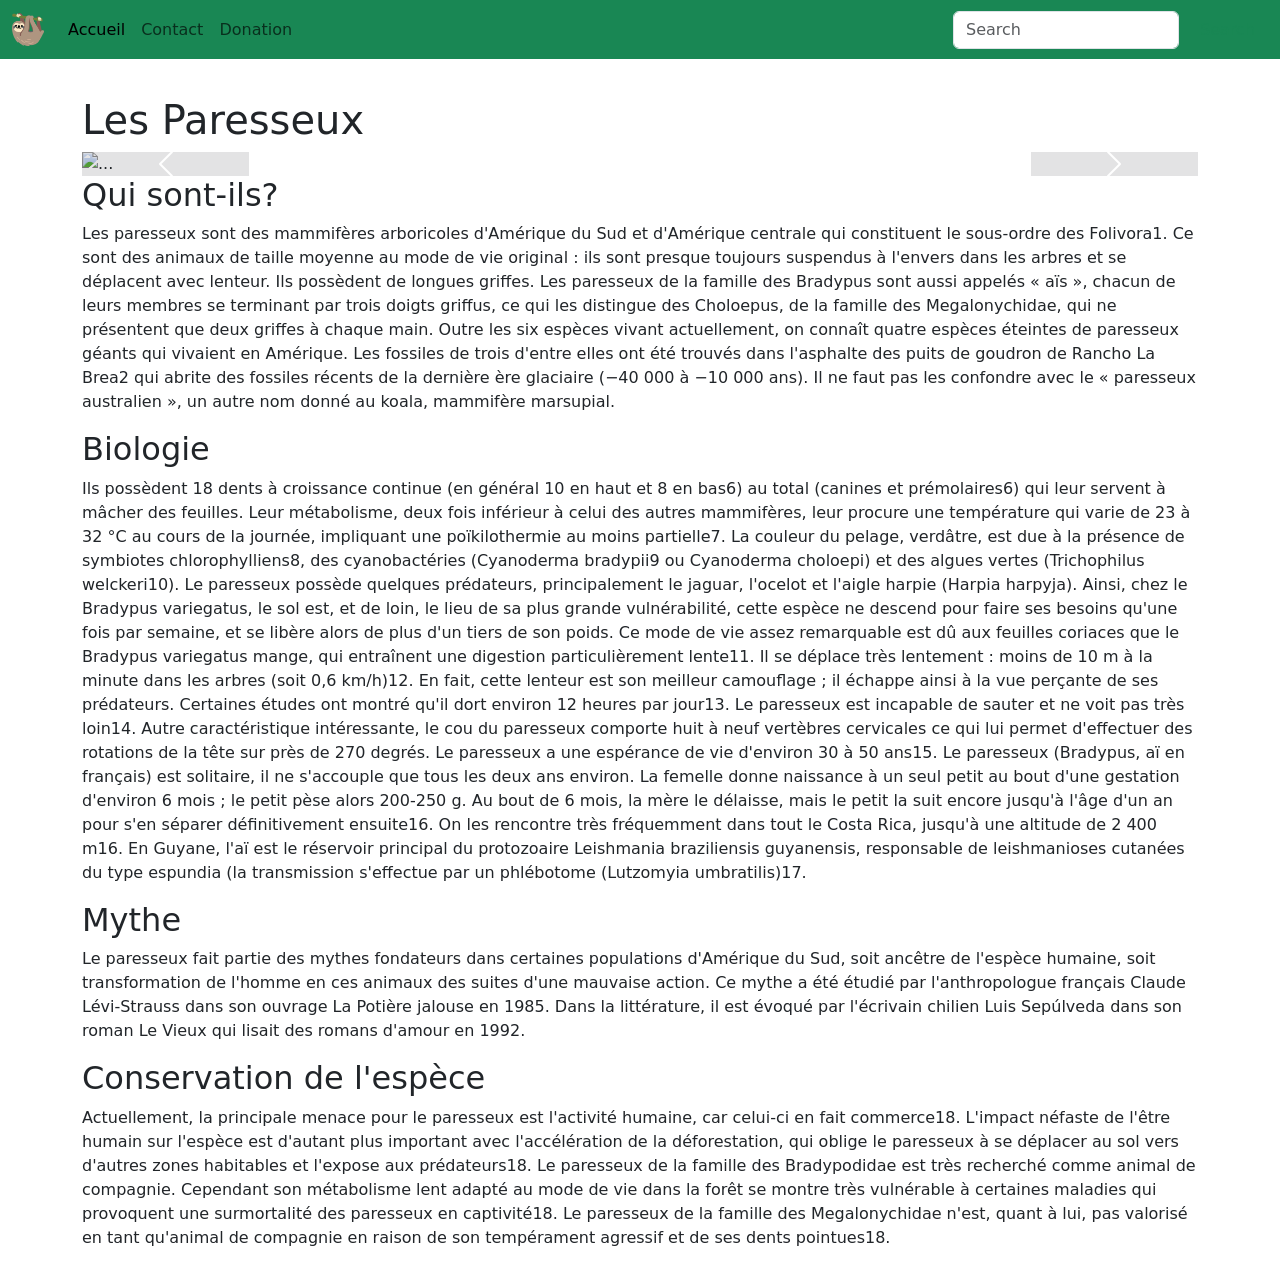
==== index.html @ 70b3df9b "add index.html: text, nav-bar-fixed-top, icon-navbar" ====
<!DOCTYPE html>
<html lang="en">

<head>
  <title>Site web des paresseux</title>
  <meta charset="UTF-8">
  <meta http-equiv="X-UA-Compatible" content="IE=edge">
  <meta name="viewport" content="width=device-width, initial-scale=1.0">
  <!-- BS5 css -->
  <link href="https://cdn.jsdelivr.net/npm/bootstrap@5.1.3/dist/css/bootstrap.min.css" rel="stylesheet"
    integrity="sha384-1BmE4kWBq78iYhFldvKuhfTAU6auU8tT94WrHftjDbrCEXSU1oBoqyl2QvZ6jIW3" crossorigin="anonymous">
  <link rel="stylesheet" href="public/css/style.css">

  <!-- CSS DEBUG LIRI -->
  <!-- <link rel="stylesheet" href="/public/css/liri.css"> -->
  <!-- CSS DEBUG LIRI -->

  <link rel="icon" href="public/images/favicon.ico">
</head>

<body>
  <!-- NAVBAR -->
  <header>
    <nav class="navbar navbar-expand-lg navbar-light fixed-top bg-success mb-5">
      <div class="container-fluid">
        <a class="navbar-brand" href="#"><img src="/public/images/paresseux-icon.png" alt=""></a>
        <button class="navbar-toggler" type="button" data-bs-toggle="collapse" data-bs-target="#navbarSupportedContent"
          aria-controls="navbarSupportedContent" aria-expanded="false" aria-label="Toggle navigation">
          <span class="navbar-toggler-icon"></span>
        </button>
        <div class="collapse navbar-collapse" id="navbarSupportedContent">
          <ul class="navbar-nav me-auto mb-2 mb-lg-0">
            <li class="nav-item">
              <a class="nav-link active" aria-current="page" href="/index.html">Accueil</a>
            </li>
            <li class="nav-item">
              <a class="nav-link" aria-current="page" href="/public/pages/contact.html">Contact</a>
            </li>
            <li class="nav-item">
              <a class="nav-link" aria-current="page" href="/public/pages/donations.html">Donation</a>
            </li>
          </ul>
          <form class="d-flex">
            <input class="form-control me-2" type="search" placeholder="Search" aria-label="Search">
            <button class="btn btn-outline-success" type="submit">Search</button>
          </form>
        </div>
      </div>
    </nav>
  </header>

  <!-- MAIN -->
  <main>
    <div class="container mt-5 pt-5">
      <div class="row">
        <!-- CAROUSEL -->
        <section>

          <div class="col-6">
            <h1 class="fs-1 text-capitalize">les paresseux</h1>
          </div>

          <div id="carouselExampleIndicators" class="carousel slide" data-bs-ride="carousel">
            <div class="carousel-indicators">
              <button type="button" data-bs-target="#carouselExampleIndicators" data-bs-slide-to="0" class="active"
                aria-current="true" aria-label="Slide 1"></button>
              <button type="button" data-bs-target="#carouselExampleIndicators" data-bs-slide-to="1"
                aria-label="Slide 2"></button>
              <button type="button" data-bs-target="#carouselExampleIndicators" data-bs-slide-to="2"
                aria-label="Slide 3"></button>
              <button type="button" data-bs-target="#carouselExampleIndicators" data-bs-slide-to="3"
                aria-label="Slide 4"></button>
              <button type="button" data-bs-target="#carouselExampleIndicators" data-bs-slide-to="4"
                aria-label="Slide 5"></button>
            </div>
            <div class="carousel-inner">
              <div class="carousel-item active">
                <img src="public/images/paresseux1.jpg" class="d-block w-100" alt="...">
              </div>
              <div class="carousel-item">
                <img src="public/images/paresseux2.jpg" class="d-block w-100" alt="...">
              </div>
              <div class="carousel-item">
                <img src="public/images/paresseux3.jpg" class="d-block w-100" alt="...">
              </div>
              <div class="carousel-item">
                <img src="public/images/paresseux4.jpg" class="d-block w-100" alt="...">
              </div>
              <div class="carousel-item">
                <img src="public/images/paresseux5.jpg" class="d-block w-100" alt="...">
              </div>
            </div>
            <button class="carousel-control-prev bg-dark bg-opacity-25" type="button" data-bs-target="#carouselExampleIndicators"
              data-bs-slide="prev">
              <span class="carousel-control-prev-icon" aria-hidden="true"></span>
              <span class="visually-hidden">Previous</span>
            </button>
            <button class="carousel-control-next bg-dark bg-opacity-25" type="button" data-bs-target="#carouselExampleIndicators"
              data-bs-slide="next">
              <span class="carousel-control-next-icon" aria-hidden="true"></span>
              <span class="visually-hidden">Next</span>
            </button>
          </div>
        </section>

        <!-- DEFINITION -->
        <section>
          <div class="col-6">
            <h2 class="fs-2">Qui sont-ils?</h2>
          </div>
          <div>
            <p>
              Les paresseux sont des mammifères arboricoles d'Amérique du Sud et d'Amérique centrale qui constituent le
              sous-ordre des Folivora1. Ce sont des animaux de taille moyenne au mode de vie original : ils sont presque
              toujours suspendus à l'envers dans les arbres et se déplacent avec lenteur. Ils possèdent de longues
              griffes. Les paresseux de la famille des Bradypus sont aussi appelés « aïs », chacun de leurs membres se
              terminant par trois doigts griffus, ce qui les distingue des Choloepus, de la famille des Megalonychidae,
              qui ne présentent que deux griffes à chaque main.
              Outre les six espèces vivant actuellement, on connaît quatre espèces éteintes de paresseux géants qui
              vivaient en Amérique. Les fossiles de trois d'entre elles ont été trouvés dans l'asphalte des puits de
              goudron de Rancho La Brea2 qui abrite des fossiles récents de la dernière ère glaciaire (−40 000 à −10 000
              ans).
              Il ne faut pas les confondre avec le « paresseux australien », un autre nom donné au koala, mammifère
              marsupial.
            </p>
          </div>
        </section>

        <!-- Biologie -->
        <section>
          <div class="col-6">
            <h2 class="fs-2">Biologie</h2>
          </div>
          <div>
            <p>
              Ils possèdent 18 dents à croissance continue (en général 10 en haut et 8 en bas6) au total (canines et
              prémolaires6) qui leur servent à mâcher des feuilles.

              Leur métabolisme, deux fois inférieur à celui des autres mammifères, leur procure une température qui
              varie de 23 à 32 °C au cours de la journée, impliquant une poïkilothermie au moins partielle7. La couleur
              du pelage, verdâtre, est due à la présence de symbiotes chlorophylliens8, des cyanobactéries (Cyanoderma
              bradypii9 ou Cyanoderma choloepi) et des algues vertes (Trichophilus welckeri10). Le paresseux possède
              quelques prédateurs, principalement le jaguar, l'ocelot et l'aigle harpie (Harpia harpyja). Ainsi, chez le
              Bradypus variegatus, le sol est, et de loin, le lieu de sa plus grande vulnérabilité, cette espèce ne
              descend pour faire ses besoins qu'une fois par semaine, et se libère alors de plus d'un tiers de son
              poids. Ce mode de vie assez remarquable est dû aux feuilles coriaces que le Bradypus variegatus mange, qui
              entraînent une digestion particulièrement lente11.

              Il se déplace très lentement : moins de 10 m à la minute dans les arbres (soit 0,6 km/h)12. En fait, cette
              lenteur est son meilleur camouflage ; il échappe ainsi à la vue perçante de ses prédateurs. Certaines
              études ont montré qu'il dort environ 12 heures par jour13. Le paresseux est incapable de sauter et ne voit
              pas très loin14.

              Autre caractéristique intéressante, le cou du paresseux comporte huit à neuf vertèbres cervicales ce qui
              lui permet d'effectuer des rotations de la tête sur près de 270 degrés. Le paresseux a une espérance de
              vie d'environ 30 à 50 ans15. Le paresseux (Bradypus, aï en français) est solitaire, il ne s'accouple que
              tous les deux ans environ. La femelle donne naissance à un seul petit au bout d'une gestation d'environ 6
              mois ; le petit pèse alors 200-250 g. Au bout de 6 mois, la mère le délaisse, mais le petit la suit encore
              jusqu'à l'âge d'un an pour s'en séparer définitivement ensuite16.

              On les rencontre très fréquemment dans tout le Costa Rica, jusqu'à une altitude de 2 400 m16.

              En Guyane, l'aï est le réservoir principal du protozoaire Leishmania braziliensis guyanensis, responsable
              de leishmanioses cutanées du type espundia (la transmission s'effectue par un phlébotome (Lutzomyia
              umbratilis)17.
            </p>
          </div>
        </section>

        <!-- MYTHE -->
        <section>
          <div class="col-6">
            <h2 class="fs-2">Mythe</h2>
          </div>
          <div>
            <p>
              Le paresseux fait partie des mythes fondateurs dans certaines populations d'Amérique du Sud, soit ancêtre
              de l'espèce humaine, soit transformation de l'homme en ces animaux des suites d'une mauvaise action. Ce
              mythe a été étudié par l'anthropologue français Claude Lévi-Strauss dans son ouvrage La Potière jalouse en
              1985. Dans la littérature, il est évoqué par l'écrivain chilien Luis Sepúlveda dans son roman Le Vieux qui
              lisait des romans d'amour en 1992.
            </p>
          </div>
        </section>

        <!-- ESPECE -->
        <section>
          <div class="col-6">
            <h2 class="fs-2">Conservation de l'espèce</h2>
          </div>
          <div>
            <p>
              Actuellement, la principale menace pour le paresseux est l'activité humaine, car celui-ci en fait
              commerce18.

              L'impact néfaste de l'être humain sur l'espèce est d'autant plus important avec l'accélération de la
              déforestation, qui oblige le paresseux à se déplacer au sol vers d'autres zones habitables et l'expose aux
              prédateurs18.

              Le paresseux de la famille des Bradypodidae est très recherché comme animal de compagnie. Cependant son
              métabolisme lent adapté au mode de vie dans la forêt se montre très vulnérable à certaines maladies qui
              provoquent une surmortalité des paresseux en captivité18.

              Le paresseux de la famille des Megalonychidae n'est, quant à lui, pas valorisé en tant qu'animal de
              compagnie en raison de son tempérament agressif et de ses dents pointues18.
            </p>
          </div>
        </section>

      </div>
    </div>


  </main>

  <!-- FOOTER -->
  <footer>

  </footer>

  <!-- js bs5 -->
  <script src="https://cdn.jsdelivr.net/npm/bootstrap@5.1.3/dist/js/bootstrap.bundle.min.js"
    integrity="sha384-ka7Sk0Gln4gmtz2MlQnikT1wXgYsOg+OMhuP+IlRH9sENBO0LRn5q+8nbTov4+1p" crossorigin="anonymous">
  </script>
</body>

</html>
---- public/css/style.css ----
.carousel-inner {
    max-height: 680px;
}
a img {
    width: 2rem;
}
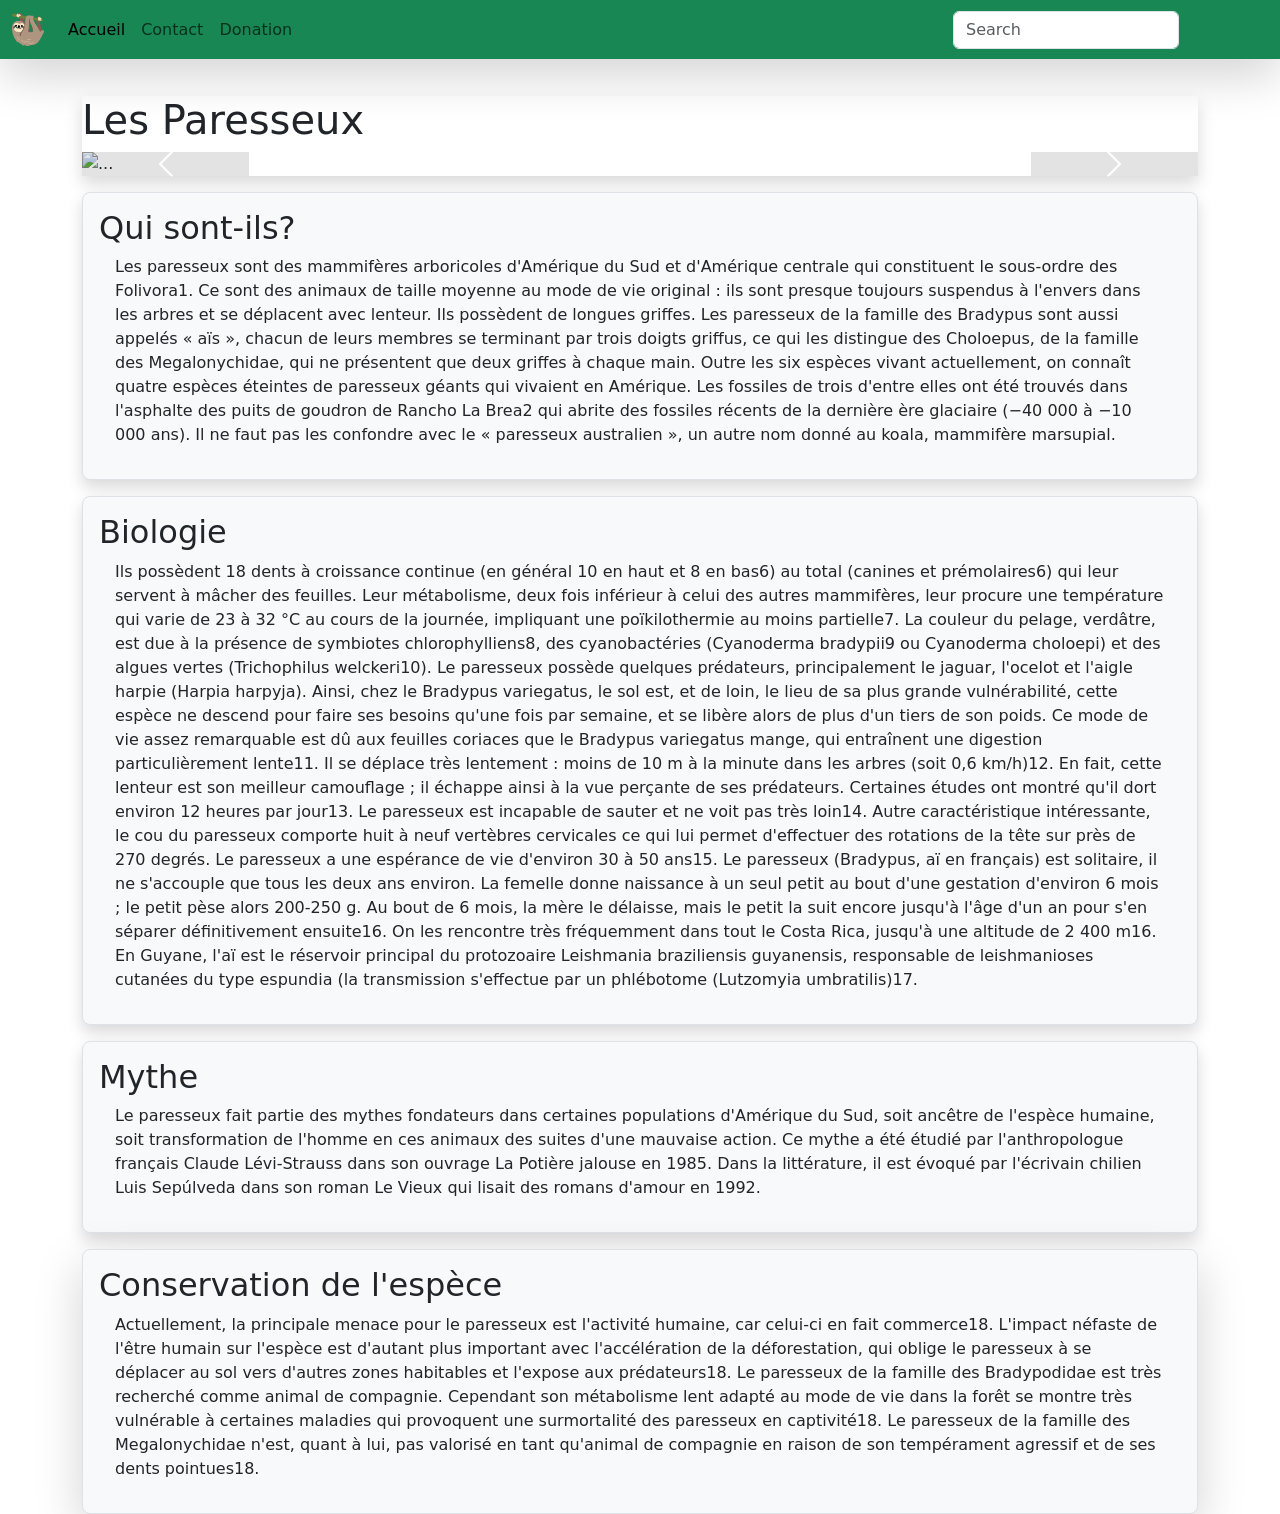
==== commit dac00b90: "add shadowing" ====
--- a/index.html
+++ b/index.html
@@ -21,7 +21,7 @@
 <body>
   <!-- NAVBAR -->
   <header>
-    <nav class="navbar navbar-expand-lg navbar-light fixed-top bg-success mb-5">
+    <nav class="navbar navbar-expand-lg navbar-light fixed-top bg-success mb-5 shadow-lg">
       <div class="container-fluid">
         <a class="navbar-brand" href="#"><img src="/public/images/paresseux-icon.png" alt=""></a>
         <button class="navbar-toggler" type="button" data-bs-toggle="collapse" data-bs-target="#navbarSupportedContent"
@@ -51,159 +51,168 @@
 
   <!-- MAIN -->
   <main>
-    <div class="container mt-5 pt-5">
+    <div class="container">
       <div class="row">
         <!-- CAROUSEL -->
         <section>
-
-          <div class="col-6">
-            <h1 class="fs-1 text-capitalize">les paresseux</h1>
-          </div>
-
-          <div id="carouselExampleIndicators" class="carousel slide" data-bs-ride="carousel">
-            <div class="carousel-indicators">
-              <button type="button" data-bs-target="#carouselExampleIndicators" data-bs-slide-to="0" class="active"
-                aria-current="true" aria-label="Slide 1"></button>
-              <button type="button" data-bs-target="#carouselExampleIndicators" data-bs-slide-to="1"
-                aria-label="Slide 2"></button>
-              <button type="button" data-bs-target="#carouselExampleIndicators" data-bs-slide-to="2"
-                aria-label="Slide 3"></button>
-              <button type="button" data-bs-target="#carouselExampleIndicators" data-bs-slide-to="3"
-                aria-label="Slide 4"></button>
-              <button type="button" data-bs-target="#carouselExampleIndicators" data-bs-slide-to="4"
-                aria-label="Slide 5"></button>
-            </div>
-            <div class="carousel-inner">
-              <div class="carousel-item active">
-                <img src="public/images/paresseux1.jpg" class="d-block w-100" alt="...">
+          <div class="shadow ">
+            <div class="col-6">
+              <h1 class="fs-1 text-capitalize">les paresseux</h1>
+            </div>
+  
+            <div id="carouselExampleIndicators" class="carousel slide" data-bs-ride="carousel">
+              <div class="carousel-indicators">
+                <button type="button" data-bs-target="#carouselExampleIndicators" data-bs-slide-to="0" class="active"
+                  aria-current="true" aria-label="Slide 1"></button>
+                <button type="button" data-bs-target="#carouselExampleIndicators" data-bs-slide-to="1"
+                  aria-label="Slide 2"></button>
+                <button type="button" data-bs-target="#carouselExampleIndicators" data-bs-slide-to="2"
+                  aria-label="Slide 3"></button>
+                <button type="button" data-bs-target="#carouselExampleIndicators" data-bs-slide-to="3"
+                  aria-label="Slide 4"></button>
+                <button type="button" data-bs-target="#carouselExampleIndicators" data-bs-slide-to="4"
+                  aria-label="Slide 5"></button>
               </div>
-              <div class="carousel-item">
-                <img src="public/images/paresseux2.jpg" class="d-block w-100" alt="...">
+              <div class="carousel-inner">
+                <div class="carousel-item active">
+                  <img src="public/images/paresseux1.jpg" class="d-block w-100" alt="...">
+                </div>
+                <div class="carousel-item">
+                  <img src="public/images/paresseux2.jpg" class="d-block w-100" alt="...">
+                </div>
+                <div class="carousel-item">
+                  <img src="public/images/paresseux3.jpg" class="d-block w-100" alt="...">
+                </div>
+                <div class="carousel-item">
+                  <img src="public/images/paresseux4.jpg" class="d-block w-100" alt="...">
+                </div>
+                <div class="carousel-item">
+                  <img src="public/images/paresseux5.jpg" class="d-block w-100" alt="...">
+                </div>
               </div>
-              <div class="carousel-item">
-                <img src="public/images/paresseux3.jpg" class="d-block w-100" alt="...">
-              </div>
-              <div class="carousel-item">
-                <img src="public/images/paresseux4.jpg" class="d-block w-100" alt="...">
-              </div>
-              <div class="carousel-item">
-                <img src="public/images/paresseux5.jpg" class="d-block w-100" alt="...">
-              </div>
-            </div>
-            <button class="carousel-control-prev bg-dark bg-opacity-25" type="button" data-bs-target="#carouselExampleIndicators"
-              data-bs-slide="prev">
-              <span class="carousel-control-prev-icon" aria-hidden="true"></span>
-              <span class="visually-hidden">Previous</span>
-            </button>
-            <button class="carousel-control-next bg-dark bg-opacity-25" type="button" data-bs-target="#carouselExampleIndicators"
-              data-bs-slide="next">
-              <span class="carousel-control-next-icon" aria-hidden="true"></span>
-              <span class="visually-hidden">Next</span>
-            </button>
+              <button class="carousel-control-prev bg-dark bg-opacity-25" type="button" data-bs-target="#carouselExampleIndicators"
+                data-bs-slide="prev">
+                <span class="carousel-control-prev-icon" aria-hidden="true"></span>
+                <span class="visually-hidden">Previous</span>
+              </button>
+              <button class="carousel-control-next bg-dark bg-opacity-25" type="button" data-bs-target="#carouselExampleIndicators"
+                data-bs-slide="next">
+                <span class="carousel-control-next-icon" aria-hidden="true"></span>
+                <span class="visually-hidden">Next</span>
+              </button>
+            </div>
           </div>
         </section>
 
         <!-- DEFINITION -->
         <section>
-          <div class="col-6">
-            <h2 class="fs-2">Qui sont-ils?</h2>
-          </div>
-          <div>
-            <p>
-              Les paresseux sont des mammifères arboricoles d'Amérique du Sud et d'Amérique centrale qui constituent le
-              sous-ordre des Folivora1. Ce sont des animaux de taille moyenne au mode de vie original : ils sont presque
-              toujours suspendus à l'envers dans les arbres et se déplacent avec lenteur. Ils possèdent de longues
-              griffes. Les paresseux de la famille des Bradypus sont aussi appelés « aïs », chacun de leurs membres se
-              terminant par trois doigts griffus, ce qui les distingue des Choloepus, de la famille des Megalonychidae,
-              qui ne présentent que deux griffes à chaque main.
-              Outre les six espèces vivant actuellement, on connaît quatre espèces éteintes de paresseux géants qui
-              vivaient en Amérique. Les fossiles de trois d'entre elles ont été trouvés dans l'asphalte des puits de
-              goudron de Rancho La Brea2 qui abrite des fossiles récents de la dernière ère glaciaire (−40 000 à −10 000
-              ans).
-              Il ne faut pas les confondre avec le « paresseux australien », un autre nom donné au koala, mammifère
-              marsupial.
-            </p>
+          <div class="border rounded-3 shadow bg-light mt-3 p-3">
+            <div class="col-6">
+              <h2 class="fs-2">Qui sont-ils?</h2>
+            </div>
+            <div class="px-3">
+              <p>
+                Les paresseux sont des mammifères arboricoles d'Amérique du Sud et d'Amérique centrale qui constituent le
+                sous-ordre des Folivora1. Ce sont des animaux de taille moyenne au mode de vie original : ils sont presque
+                toujours suspendus à l'envers dans les arbres et se déplacent avec lenteur. Ils possèdent de longues
+                griffes. Les paresseux de la famille des Bradypus sont aussi appelés « aïs », chacun de leurs membres se
+                terminant par trois doigts griffus, ce qui les distingue des Choloepus, de la famille des Megalonychidae,
+                qui ne présentent que deux griffes à chaque main.
+                Outre les six espèces vivant actuellement, on connaît quatre espèces éteintes de paresseux géants qui
+                vivaient en Amérique. Les fossiles de trois d'entre elles ont été trouvés dans l'asphalte des puits de
+                goudron de Rancho La Brea2 qui abrite des fossiles récents de la dernière ère glaciaire (−40 000 à −10 000
+                ans).
+                Il ne faut pas les confondre avec le « paresseux australien », un autre nom donné au koala, mammifère
+                marsupial.
+              </p>
+            </div>
           </div>
         </section>
 
         <!-- Biologie -->
         <section>
-          <div class="col-6">
-            <h2 class="fs-2">Biologie</h2>
-          </div>
-          <div>
-            <p>
-              Ils possèdent 18 dents à croissance continue (en général 10 en haut et 8 en bas6) au total (canines et
-              prémolaires6) qui leur servent à mâcher des feuilles.
-
-              Leur métabolisme, deux fois inférieur à celui des autres mammifères, leur procure une température qui
-              varie de 23 à 32 °C au cours de la journée, impliquant une poïkilothermie au moins partielle7. La couleur
-              du pelage, verdâtre, est due à la présence de symbiotes chlorophylliens8, des cyanobactéries (Cyanoderma
-              bradypii9 ou Cyanoderma choloepi) et des algues vertes (Trichophilus welckeri10). Le paresseux possède
-              quelques prédateurs, principalement le jaguar, l'ocelot et l'aigle harpie (Harpia harpyja). Ainsi, chez le
-              Bradypus variegatus, le sol est, et de loin, le lieu de sa plus grande vulnérabilité, cette espèce ne
-              descend pour faire ses besoins qu'une fois par semaine, et se libère alors de plus d'un tiers de son
-              poids. Ce mode de vie assez remarquable est dû aux feuilles coriaces que le Bradypus variegatus mange, qui
-              entraînent une digestion particulièrement lente11.
-
-              Il se déplace très lentement : moins de 10 m à la minute dans les arbres (soit 0,6 km/h)12. En fait, cette
-              lenteur est son meilleur camouflage ; il échappe ainsi à la vue perçante de ses prédateurs. Certaines
-              études ont montré qu'il dort environ 12 heures par jour13. Le paresseux est incapable de sauter et ne voit
-              pas très loin14.
-
-              Autre caractéristique intéressante, le cou du paresseux comporte huit à neuf vertèbres cervicales ce qui
-              lui permet d'effectuer des rotations de la tête sur près de 270 degrés. Le paresseux a une espérance de
-              vie d'environ 30 à 50 ans15. Le paresseux (Bradypus, aï en français) est solitaire, il ne s'accouple que
-              tous les deux ans environ. La femelle donne naissance à un seul petit au bout d'une gestation d'environ 6
-              mois ; le petit pèse alors 200-250 g. Au bout de 6 mois, la mère le délaisse, mais le petit la suit encore
-              jusqu'à l'âge d'un an pour s'en séparer définitivement ensuite16.
-
-              On les rencontre très fréquemment dans tout le Costa Rica, jusqu'à une altitude de 2 400 m16.
-
-              En Guyane, l'aï est le réservoir principal du protozoaire Leishmania braziliensis guyanensis, responsable
-              de leishmanioses cutanées du type espundia (la transmission s'effectue par un phlébotome (Lutzomyia
-              umbratilis)17.
-            </p>
+          <div class="border rounded-3 shadow bg-light mt-3 p-3">
+            <div class="col-6">
+              <h2 class="fs-2">Biologie</h2>
+            </div>
+            <div class="px-3">
+              <p>
+                Ils possèdent 18 dents à croissance continue (en général 10 en haut et 8 en bas6) au total (canines et
+                prémolaires6) qui leur servent à mâcher des feuilles.
+  
+                Leur métabolisme, deux fois inférieur à celui des autres mammifères, leur procure une température qui
+                varie de 23 à 32 °C au cours de la journée, impliquant une poïkilothermie au moins partielle7. La couleur
+                du pelage, verdâtre, est due à la présence de symbiotes chlorophylliens8, des cyanobactéries (Cyanoderma
+                bradypii9 ou Cyanoderma choloepi) et des algues vertes (Trichophilus welckeri10). Le paresseux possède
+                quelques prédateurs, principalement le jaguar, l'ocelot et l'aigle harpie (Harpia harpyja). Ainsi, chez le
+                Bradypus variegatus, le sol est, et de loin, le lieu de sa plus grande vulnérabilité, cette espèce ne
+                descend pour faire ses besoins qu'une fois par semaine, et se libère alors de plus d'un tiers de son
+                poids. Ce mode de vie assez remarquable est dû aux feuilles coriaces que le Bradypus variegatus mange, qui
+                entraînent une digestion particulièrement lente11.
+  
+                Il se déplace très lentement : moins de 10 m à la minute dans les arbres (soit 0,6 km/h)12. En fait, cette
+                lenteur est son meilleur camouflage ; il échappe ainsi à la vue perçante de ses prédateurs. Certaines
+                études ont montré qu'il dort environ 12 heures par jour13. Le paresseux est incapable de sauter et ne voit
+                pas très loin14.
+  
+                Autre caractéristique intéressante, le cou du paresseux comporte huit à neuf vertèbres cervicales ce qui
+                lui permet d'effectuer des rotations de la tête sur près de 270 degrés. Le paresseux a une espérance de
+                vie d'environ 30 à 50 ans15. Le paresseux (Bradypus, aï en français) est solitaire, il ne s'accouple que
+                tous les deux ans environ. La femelle donne naissance à un seul petit au bout d'une gestation d'environ 6
+                mois ; le petit pèse alors 200-250 g. Au bout de 6 mois, la mère le délaisse, mais le petit la suit encore
+                jusqu'à l'âge d'un an pour s'en séparer définitivement ensuite16.
+  
+                On les rencontre très fréquemment dans tout le Costa Rica, jusqu'à une altitude de 2 400 m16.
+  
+                En Guyane, l'aï est le réservoir principal du protozoaire Leishmania braziliensis guyanensis, responsable
+                de leishmanioses cutanées du type espundia (la transmission s'effectue par un phlébotome (Lutzomyia
+                umbratilis)17.
+              </p>
+            </div>
           </div>
         </section>
 
         <!-- MYTHE -->
         <section>
-          <div class="col-6">
-            <h2 class="fs-2">Mythe</h2>
-          </div>
-          <div>
-            <p>
-              Le paresseux fait partie des mythes fondateurs dans certaines populations d'Amérique du Sud, soit ancêtre
-              de l'espèce humaine, soit transformation de l'homme en ces animaux des suites d'une mauvaise action. Ce
-              mythe a été étudié par l'anthropologue français Claude Lévi-Strauss dans son ouvrage La Potière jalouse en
-              1985. Dans la littérature, il est évoqué par l'écrivain chilien Luis Sepúlveda dans son roman Le Vieux qui
-              lisait des romans d'amour en 1992.
-            </p>
+          <div class="border rounded-3 shadow bg-light mt-3 p-3">
+            <div class="col-6">
+              <h2 class="fs-2">Mythe</h2>
+            </div>
+            <div class="px-3">
+              <p>
+                Le paresseux fait partie des mythes fondateurs dans certaines populations d'Amérique du Sud, soit ancêtre
+                de l'espèce humaine, soit transformation de l'homme en ces animaux des suites d'une mauvaise action. Ce
+                mythe a été étudié par l'anthropologue français Claude Lévi-Strauss dans son ouvrage La Potière jalouse en
+                1985. Dans la littérature, il est évoqué par l'écrivain chilien Luis Sepúlveda dans son roman Le Vieux qui
+                lisait des romans d'amour en 1992.
+              </p>
+            </div>
           </div>
         </section>
 
         <!-- ESPECE -->
         <section>
-          <div class="col-6">
-            <h2 class="fs-2">Conservation de l'espèce</h2>
-          </div>
-          <div>
-            <p>
-              Actuellement, la principale menace pour le paresseux est l'activité humaine, car celui-ci en fait
-              commerce18.
-
-              L'impact néfaste de l'être humain sur l'espèce est d'autant plus important avec l'accélération de la
-              déforestation, qui oblige le paresseux à se déplacer au sol vers d'autres zones habitables et l'expose aux
-              prédateurs18.
-
-              Le paresseux de la famille des Bradypodidae est très recherché comme animal de compagnie. Cependant son
-              métabolisme lent adapté au mode de vie dans la forêt se montre très vulnérable à certaines maladies qui
-              provoquent une surmortalité des paresseux en captivité18.
-
-              Le paresseux de la famille des Megalonychidae n'est, quant à lui, pas valorisé en tant qu'animal de
-              compagnie en raison de son tempérament agressif et de ses dents pointues18.
-            </p>
+          <div class="border rounded-3 shadow-lg bg-light mt-3 p-3">
+            <div class="col-6">
+              <h2 class="fs-2">Conservation de l'espèce</h2>
+            </div>
+            <div class="px-3">
+              <p>
+                Actuellement, la principale menace pour le paresseux est l'activité humaine, car celui-ci en fait
+                commerce18.
+  
+                L'impact néfaste de l'être humain sur l'espèce est d'autant plus important avec l'accélération de la
+                déforestation, qui oblige le paresseux à se déplacer au sol vers d'autres zones habitables et l'expose aux
+                prédateurs18.
+  
+                Le paresseux de la famille des Bradypodidae est très recherché comme animal de compagnie. Cependant son
+                métabolisme lent adapté au mode de vie dans la forêt se montre très vulnérable à certaines maladies qui
+                provoquent une surmortalité des paresseux en captivité18.
+  
+                Le paresseux de la famille des Megalonychidae n'est, quant à lui, pas valorisé en tant qu'animal de
+                compagnie en raison de son tempérament agressif et de ses dents pointues18.
+              </p>
+            </div>
           </div>
         </section>
 
--- a/public/css/style.css
+++ b/public/css/style.css
@@ -3,4 +3,10 @@
 }
 a img {
     width: 2rem;
+}
+li a:hover {
+    text-decoration: underline;
+}
+.container {
+    margin-top: 6rem;
 }
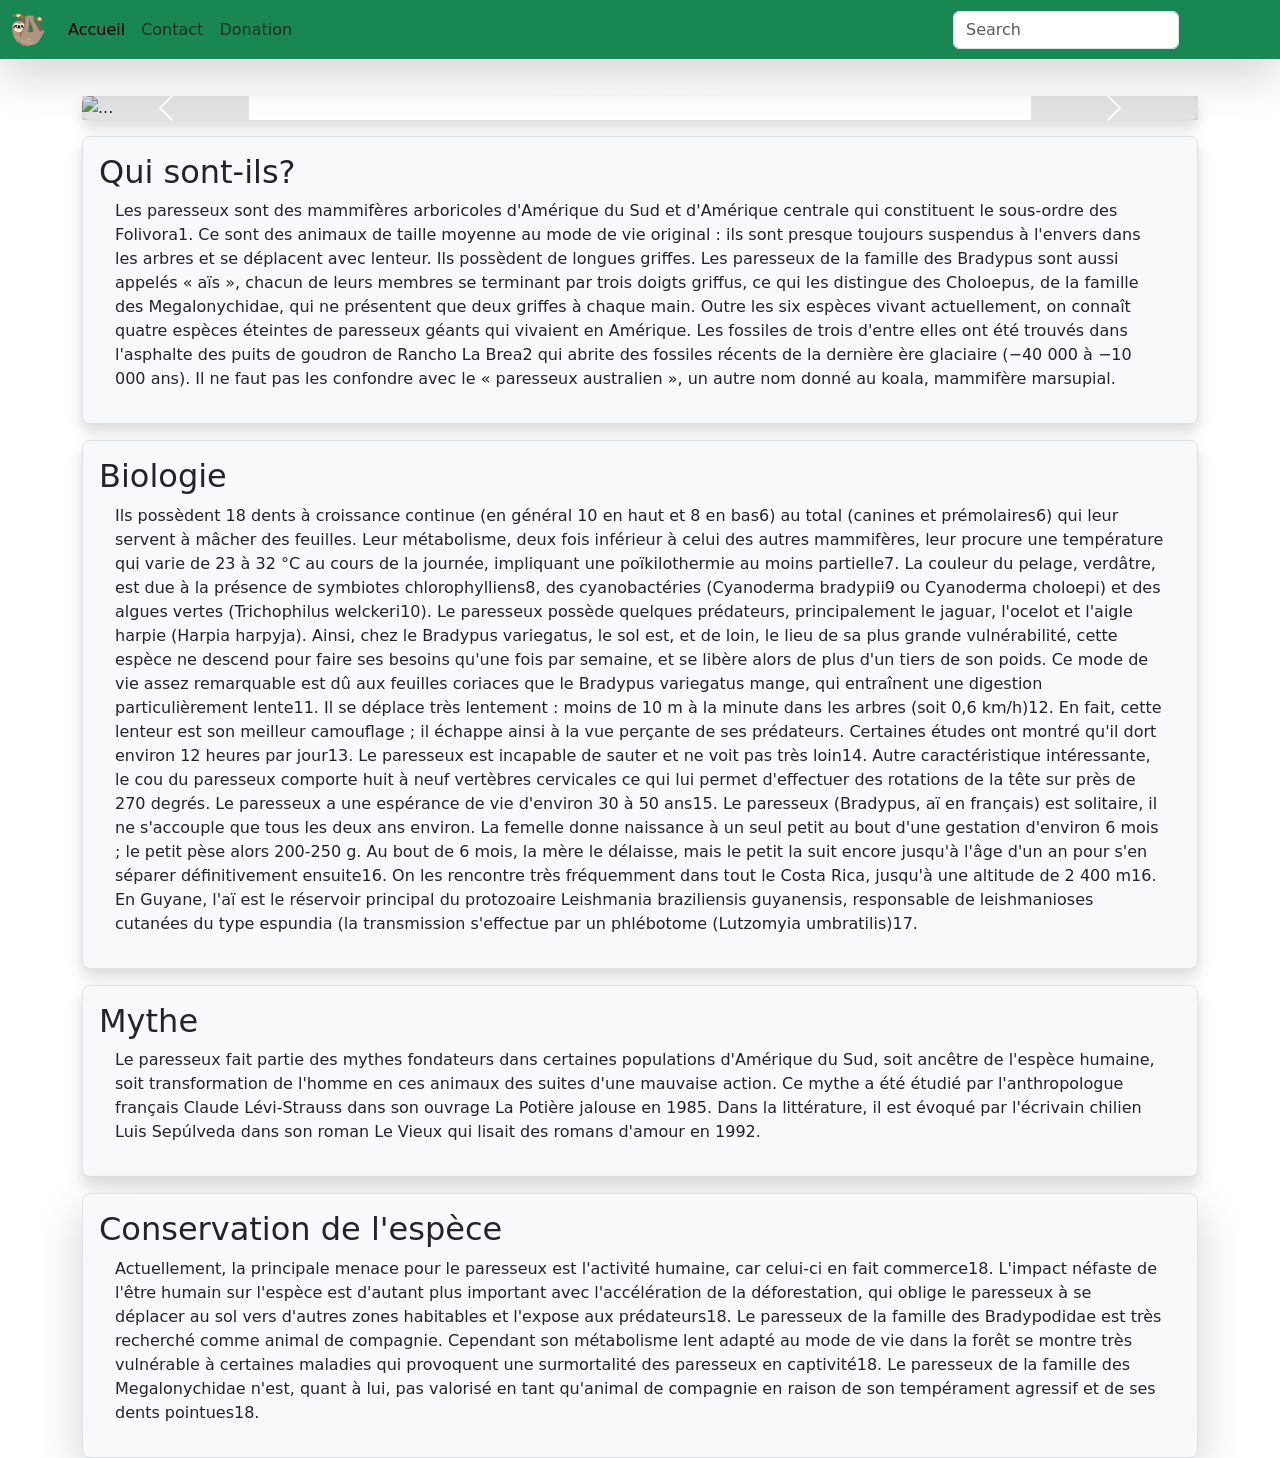
==== commit 1e5076c3: "add animation: nav-bar, card" ====
--- a/index.html
+++ b/index.html
@@ -55,12 +55,12 @@
       <div class="row">
         <!-- CAROUSEL -->
         <section>
-          <div class="shadow ">
-            <div class="col-6">
-              <h1 class="fs-1 text-capitalize">les paresseux</h1>
-            </div>
-  
-            <div id="carouselExampleIndicators" class="carousel slide" data-bs-ride="carousel">
+          <div class="shadow rounded-3 bg-transparent">
+            <div class="col-6">
+              <h1 class="fs-1 text-capitalize visually-hidden">les paresseux</h1>
+            </div>
+  
+            <div id="carouselExampleIndicators" class="carousel slide rounded-3" data-bs-ride="carousel">
               <div class="carousel-indicators">
                 <button type="button" data-bs-target="#carouselExampleIndicators" data-bs-slide-to="0" class="active"
                   aria-current="true" aria-label="Slide 1"></button>
@@ -73,7 +73,7 @@
                 <button type="button" data-bs-target="#carouselExampleIndicators" data-bs-slide-to="4"
                   aria-label="Slide 5"></button>
               </div>
-              <div class="carousel-inner">
+              <div class="carousel-inner rounded-3">
                 <div class="carousel-item active">
                   <img src="public/images/paresseux1.jpg" class="d-block w-100" alt="...">
                 </div>
@@ -106,7 +106,7 @@
 
         <!-- DEFINITION -->
         <section>
-          <div class="border rounded-3 shadow bg-light mt-3 p-3">
+          <div class="section-card border rounded-3 shadow bg-light mt-3 p-3">
             <div class="col-6">
               <h2 class="fs-2">Qui sont-ils?</h2>
             </div>
@@ -131,7 +131,7 @@
 
         <!-- Biologie -->
         <section>
-          <div class="border rounded-3 shadow bg-light mt-3 p-3">
+          <div class="section-card border rounded-3 shadow bg-light mt-3 p-3">
             <div class="col-6">
               <h2 class="fs-2">Biologie</h2>
             </div>
@@ -174,7 +174,7 @@
 
         <!-- MYTHE -->
         <section>
-          <div class="border rounded-3 shadow bg-light mt-3 p-3">
+          <div class="section-card border rounded-3 shadow bg-light mt-3 p-3">
             <div class="col-6">
               <h2 class="fs-2">Mythe</h2>
             </div>
@@ -192,7 +192,7 @@
 
         <!-- ESPECE -->
         <section>
-          <div class="border rounded-3 shadow-lg bg-light mt-3 p-3">
+          <div class="section-card border rounded-3 shadow-lg bg-light mt-3 p-3">
             <div class="col-6">
               <h2 class="fs-2">Conservation de l'espèce</h2>
             </div>
--- a/public/css/style.css
+++ b/public/css/style.css
@@ -9,4 +9,64 @@
 }
 .container {
     margin-top: 6rem;
+}
+a.nav-link:hover{
+    animation: name duration timing-function delay iteration-count direction fill-mode;
+    animation-name: colorize;
+    animation-duration: 1s;
+    animation-timing-function: linear;
+    /* animation-iteration-count: infinite; */
+    /* animation-direction: normal; */
+    animation-fill-mode: both;
+
+}
+@keyframes colorize {
+    from {
+        color: inherit;
+    }
+    to {
+        color: aliceblue;
+    }
+}
+section:nth-child(2){
+    animation: breath 6s linear 6s infinite;
+    -o-animation: breath 6s linear 6s infinite;
+    -moz-animation: breath 6s linear 6s infinite;
+    -webkit-animation: breath 6s linear 6s infinite;
+
+}
+section:nth-child(3){
+    animation: breath 6s linear 4s infinite;
+    -o-animation: breath 6s linear 4s infinite;
+    -moz-animation: breath 6s linear 4s infinite;
+    -webkit-animation: breath 6s linear 4s infinite;
+    
+}
+section:nth-child(4){
+    animation: breath 6s linear 2s infinite;
+    -o-animation: breath 6s linear 2s infinite;
+    -moz-animation: breath 6s linear 2s infinite;
+    -webkit-animation: breath 6s linear 2s infinite;
+}
+section:nth-child(5){
+    animation: breath 6s linear 1s infinite;
+    -o-animation: breath 6s linear 1s infinite;
+    -moz-animation: breath 6s linear 1s infinite;
+    -webkit-animation: breath 6s linear 1s infinite;
+}
+
+@keyframes breath {
+    0%{
+        transform: scale(1) ;
+        
+    }
+    50%{
+        transform: scale(1.01) ;
+
+    }
+    100% {
+        transform: scale(1) ;
+
+    }
+    
 }
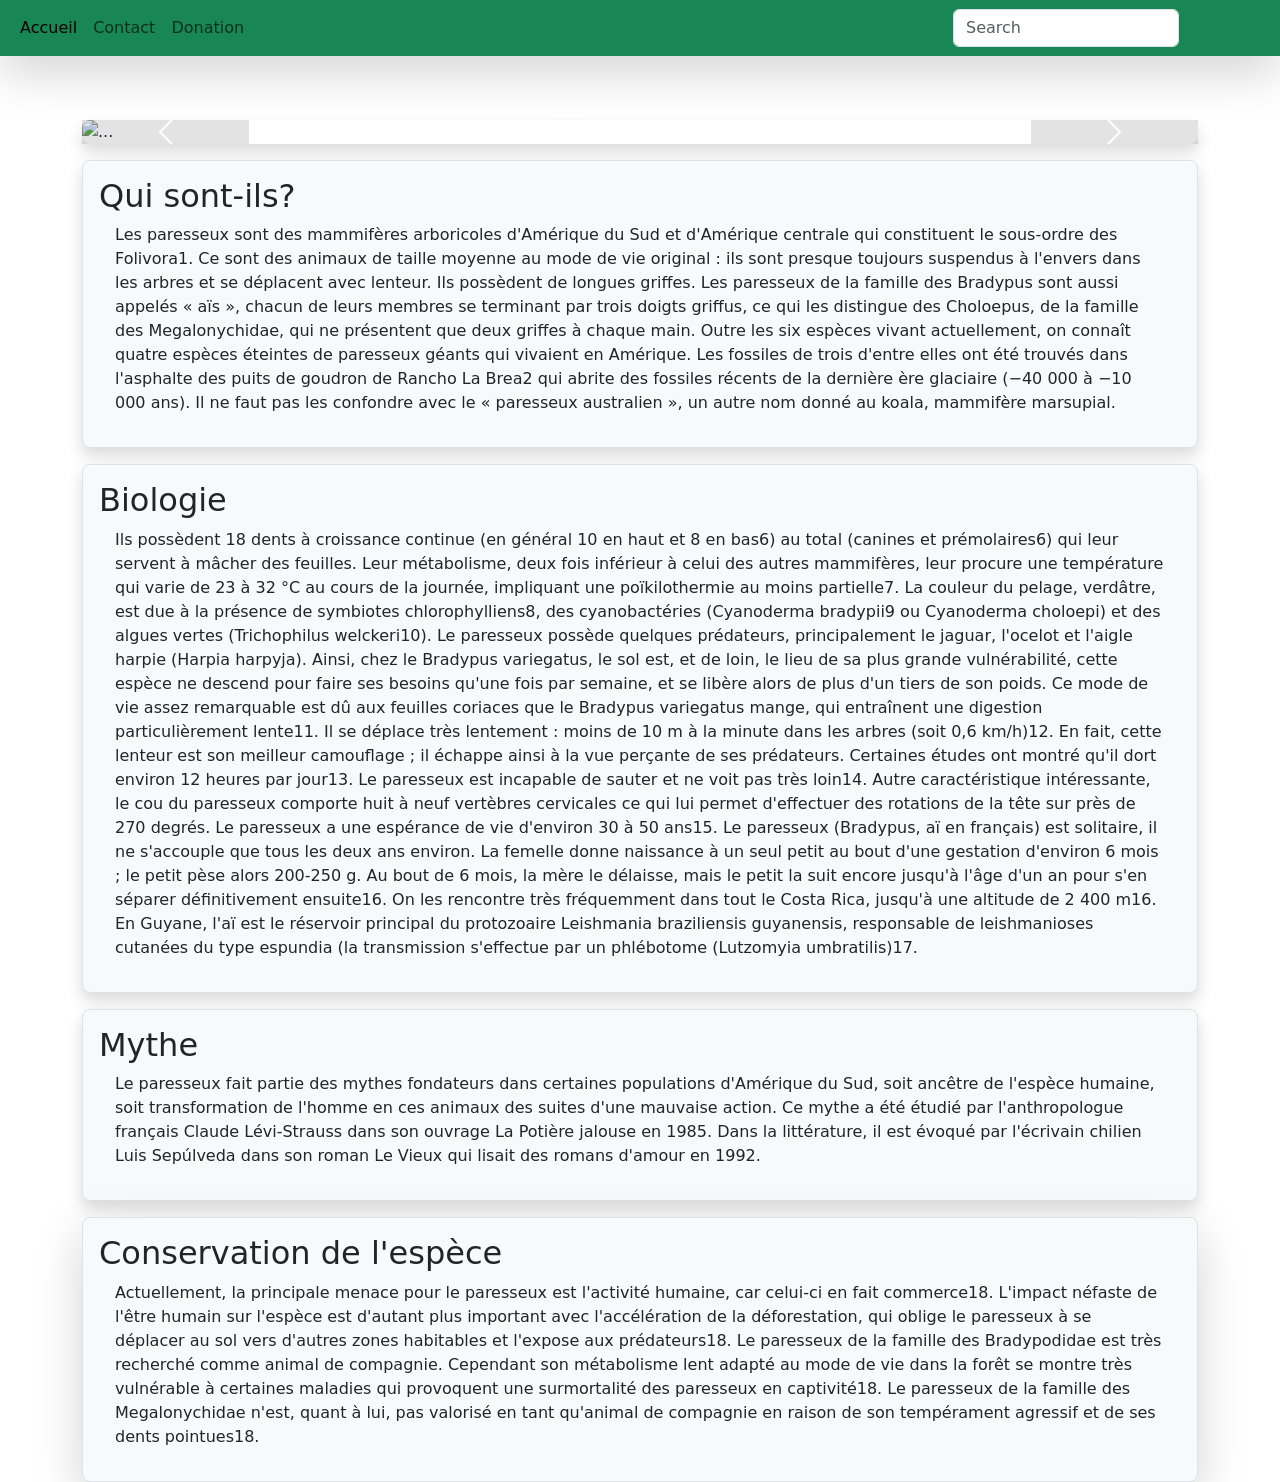
==== commit bde6328b: "final changes" ====
--- a/index.html
+++ b/index.html
@@ -20,10 +20,9 @@
 
 <body>
   <!-- NAVBAR -->
-  <header>
-    <nav class="navbar navbar-expand-lg navbar-light fixed-top bg-success mb-5 shadow-lg">
-      <div class="container-fluid">
-        <a class="navbar-brand" href="#"><img src="/public/images/paresseux-icon.png" alt=""></a>
+  <header class="">
+    <nav class="navbar navbar-expand-lg navbar-light fixed-top bg-success shadow-lg">
+      <div class="container-fluid ">
         <button class="navbar-toggler" type="button" data-bs-toggle="collapse" data-bs-target="#navbarSupportedContent"
           aria-controls="navbarSupportedContent" aria-expanded="false" aria-label="Toggle navigation">
           <span class="navbar-toggler-icon"></span>
@@ -48,10 +47,11 @@
       </div>
     </nav>
   </header>
-
+  
+<br><br><br>
   <!-- MAIN -->
   <main>
-    <div class="container">
+    <div class="container mt-5">
       <div class="row">
         <!-- CAROUSEL -->
         <section>
--- a/public/css/style.css
+++ b/public/css/style.css
@@ -1,3 +1,29 @@
+<<<<<<< HEAD
+.sloth{
+    margin-top: 0px;
+    background-image: url(../images/sloth7.jpg);
+    background-attachment: fixed;
+    background-size: cover;
+    min-height: 450px;
+}
+
+.fond {
+    background-image: url(../images/fondclair.jpg);
+    background-size:cover;
+    width: 100%;
+    height: 300px;
+}
+
+.sloth2 {
+    width: 75%;
+}
+
+.forest{
+    background-image: url(../images/forest.jpg);
+    background-attachment: fixed;
+    background-size: cover;
+    height: 400px;
+=======
 .carousel-inner {
     max-height: 680px;
 }
@@ -10,24 +36,21 @@
 .container {
     margin-top: 6rem;
 }
+.navbar-brand:hover img {
+    animation: rotation 1s linear infinite;
+}
+
 a.nav-link:hover{
     animation: name duration timing-function delay iteration-count direction fill-mode;
     animation-name: colorize;
-    animation-duration: 1s;
-    animation-timing-function: linear;
+    animation-duration:1s;
+    animation-timing-function:ease-out;
     /* animation-iteration-count: infinite; */
     /* animation-direction: normal; */
     animation-fill-mode: both;
 
 }
-@keyframes colorize {
-    from {
-        color: inherit;
-    }
-    to {
-        color: aliceblue;
-    }
-}
+
 section:nth-child(2){
     animation: breath 6s linear 6s infinite;
     -o-animation: breath 6s linear 6s infinite;
@@ -69,4 +92,21 @@
 
     }
     
+}
+@keyframes rotation {
+    from{
+        transform: rotate(0turn);
+    }
+    to{
+        transform: rotate(360turn);
+    }
+}
+@keyframes colorize {
+    from {
+        color: inherit;
+    }
+    to {
+        color: aliceblue;
+    }
+>>>>>>> e3c3d6b6bd36b2abe8f268c182ecf06d3cf968e6
 }
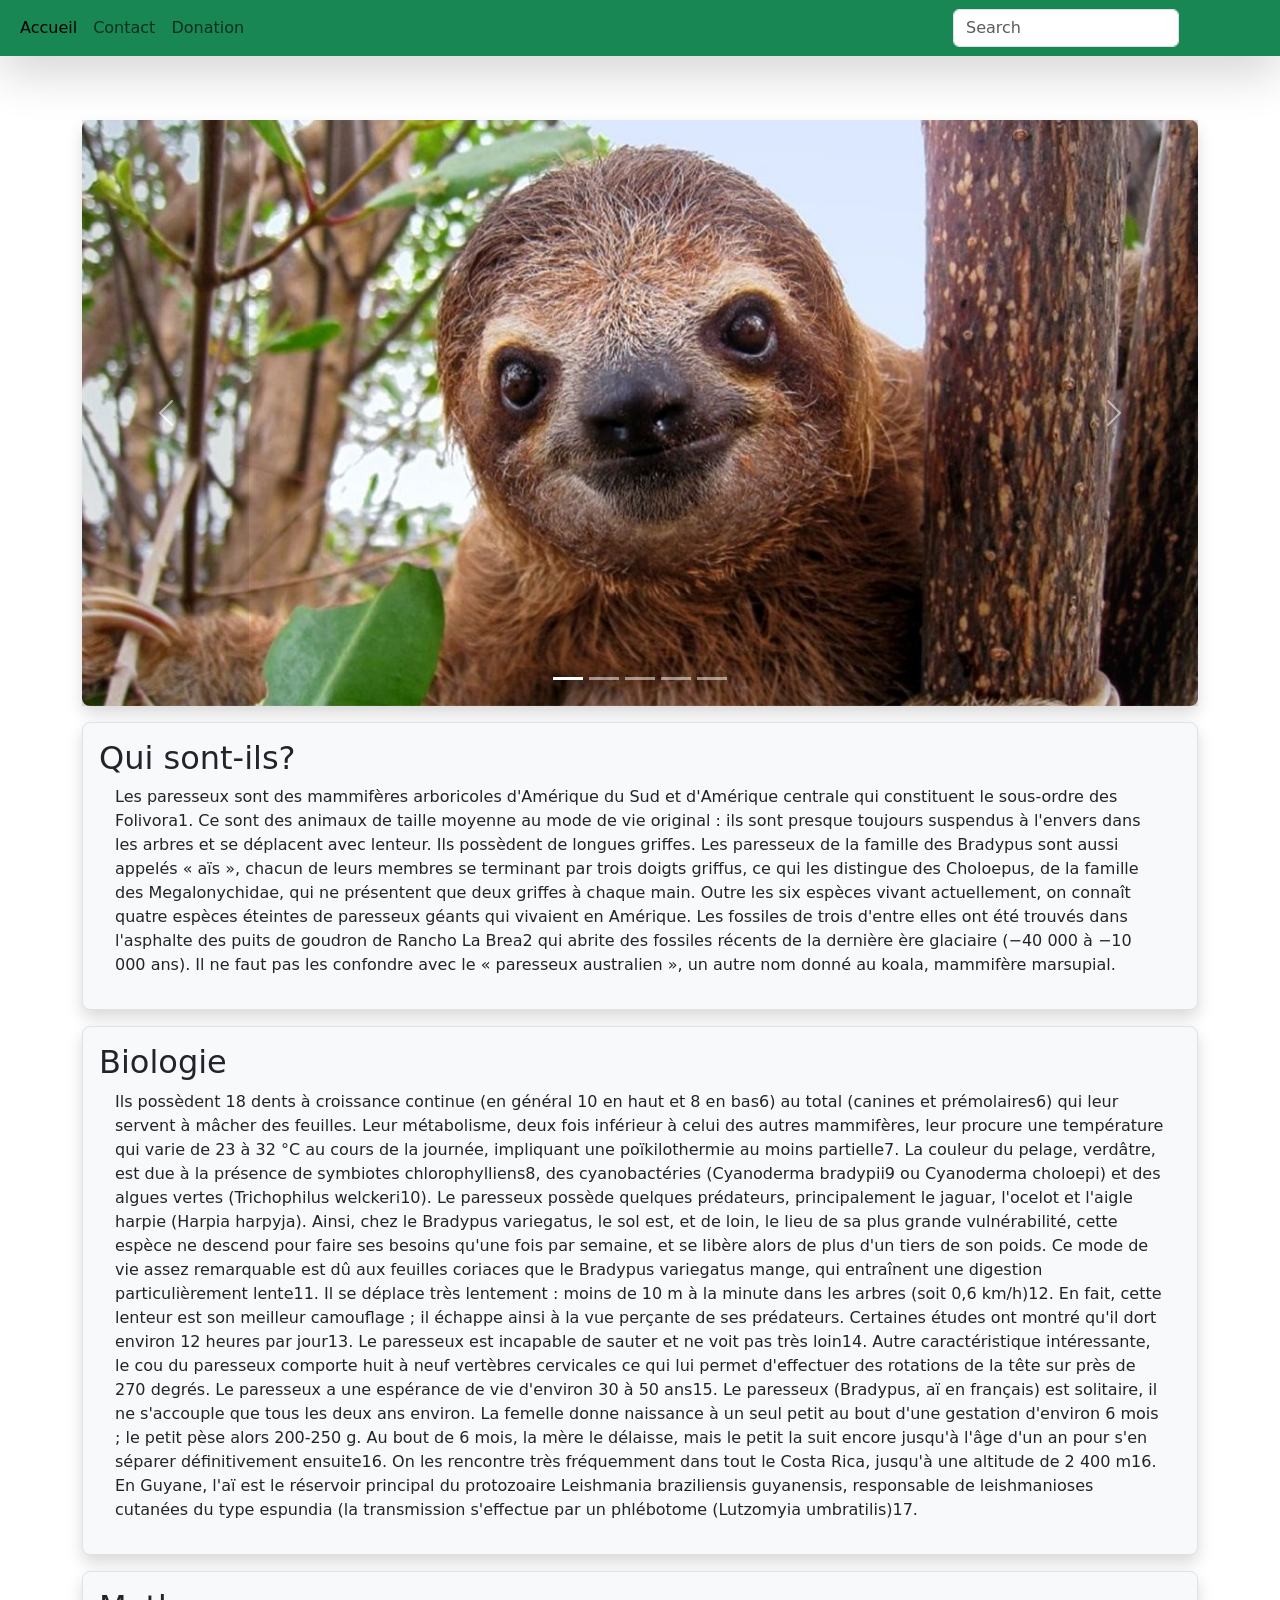
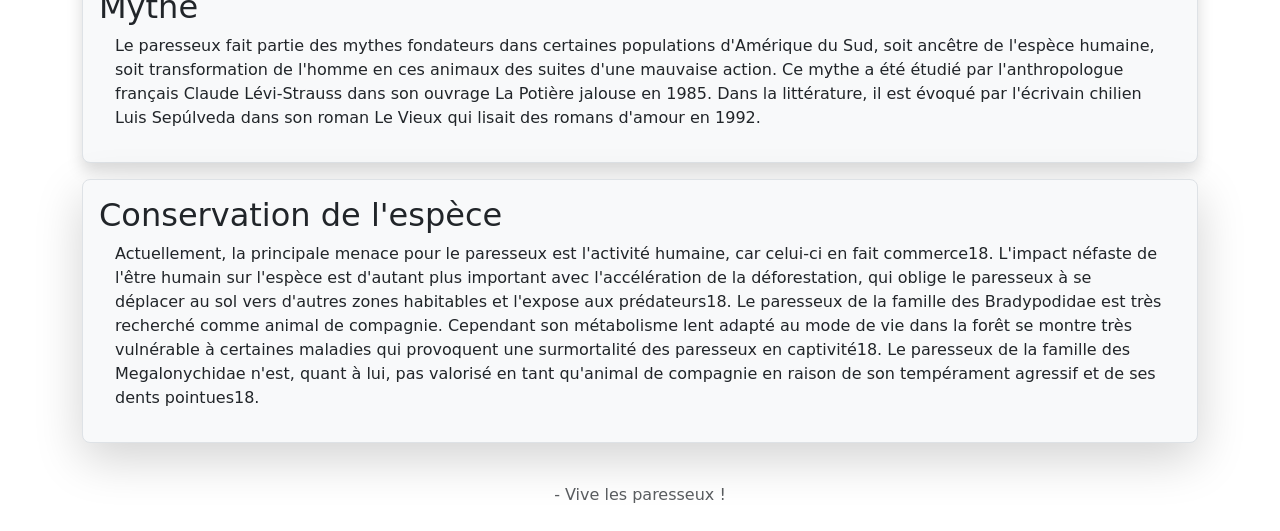
==== commit 04998b70: "Ajout footer" ====
--- a/index.html
+++ b/index.html
@@ -47,8 +47,8 @@
       </div>
     </nav>
   </header>
-  
-<br><br><br>
+
+  <br><br><br>
   <!-- MAIN -->
   <main>
     <div class="container mt-5">
@@ -59,7 +59,7 @@
             <div class="col-6">
               <h1 class="fs-1 text-capitalize visually-hidden">les paresseux</h1>
             </div>
-  
+
             <div id="carouselExampleIndicators" class="carousel slide rounded-3" data-bs-ride="carousel">
               <div class="carousel-indicators">
                 <button type="button" data-bs-target="#carouselExampleIndicators" data-bs-slide-to="0" class="active"
@@ -90,13 +90,13 @@
                   <img src="public/images/paresseux5.jpg" class="d-block w-100" alt="...">
                 </div>
               </div>
-              <button class="carousel-control-prev bg-dark bg-opacity-25" type="button" data-bs-target="#carouselExampleIndicators"
-                data-bs-slide="prev">
+              <button class="carousel-control-prev bg-dark bg-opacity-25" type="button"
+                data-bs-target="#carouselExampleIndicators" data-bs-slide="prev">
                 <span class="carousel-control-prev-icon" aria-hidden="true"></span>
                 <span class="visually-hidden">Previous</span>
               </button>
-              <button class="carousel-control-next bg-dark bg-opacity-25" type="button" data-bs-target="#carouselExampleIndicators"
-                data-bs-slide="next">
+              <button class="carousel-control-next bg-dark bg-opacity-25" type="button"
+                data-bs-target="#carouselExampleIndicators" data-bs-slide="next">
                 <span class="carousel-control-next-icon" aria-hidden="true"></span>
                 <span class="visually-hidden">Next</span>
               </button>
@@ -112,15 +112,19 @@
             </div>
             <div class="px-3">
               <p>
-                Les paresseux sont des mammifères arboricoles d'Amérique du Sud et d'Amérique centrale qui constituent le
-                sous-ordre des Folivora1. Ce sont des animaux de taille moyenne au mode de vie original : ils sont presque
+                Les paresseux sont des mammifères arboricoles d'Amérique du Sud et d'Amérique centrale qui constituent
+                le
+                sous-ordre des Folivora1. Ce sont des animaux de taille moyenne au mode de vie original : ils sont
+                presque
                 toujours suspendus à l'envers dans les arbres et se déplacent avec lenteur. Ils possèdent de longues
                 griffes. Les paresseux de la famille des Bradypus sont aussi appelés « aïs », chacun de leurs membres se
-                terminant par trois doigts griffus, ce qui les distingue des Choloepus, de la famille des Megalonychidae,
+                terminant par trois doigts griffus, ce qui les distingue des Choloepus, de la famille des
+                Megalonychidae,
                 qui ne présentent que deux griffes à chaque main.
                 Outre les six espèces vivant actuellement, on connaît quatre espèces éteintes de paresseux géants qui
                 vivaient en Amérique. Les fossiles de trois d'entre elles ont été trouvés dans l'asphalte des puits de
-                goudron de Rancho La Brea2 qui abrite des fossiles récents de la dernière ère glaciaire (−40 000 à −10 000
+                goudron de Rancho La Brea2 qui abrite des fossiles récents de la dernière ère glaciaire (−40 000 à −10
+                000
                 ans).
                 Il ne faut pas les confondre avec le « paresseux australien », un autre nom donné au koala, mammifère
                 marsupial.
@@ -139,32 +143,40 @@
               <p>
                 Ils possèdent 18 dents à croissance continue (en général 10 en haut et 8 en bas6) au total (canines et
                 prémolaires6) qui leur servent à mâcher des feuilles.
-  
+
                 Leur métabolisme, deux fois inférieur à celui des autres mammifères, leur procure une température qui
-                varie de 23 à 32 °C au cours de la journée, impliquant une poïkilothermie au moins partielle7. La couleur
+                varie de 23 à 32 °C au cours de la journée, impliquant une poïkilothermie au moins partielle7. La
+                couleur
                 du pelage, verdâtre, est due à la présence de symbiotes chlorophylliens8, des cyanobactéries (Cyanoderma
                 bradypii9 ou Cyanoderma choloepi) et des algues vertes (Trichophilus welckeri10). Le paresseux possède
-                quelques prédateurs, principalement le jaguar, l'ocelot et l'aigle harpie (Harpia harpyja). Ainsi, chez le
+                quelques prédateurs, principalement le jaguar, l'ocelot et l'aigle harpie (Harpia harpyja). Ainsi, chez
+                le
                 Bradypus variegatus, le sol est, et de loin, le lieu de sa plus grande vulnérabilité, cette espèce ne
                 descend pour faire ses besoins qu'une fois par semaine, et se libère alors de plus d'un tiers de son
-                poids. Ce mode de vie assez remarquable est dû aux feuilles coriaces que le Bradypus variegatus mange, qui
+                poids. Ce mode de vie assez remarquable est dû aux feuilles coriaces que le Bradypus variegatus mange,
+                qui
                 entraînent une digestion particulièrement lente11.
-  
-                Il se déplace très lentement : moins de 10 m à la minute dans les arbres (soit 0,6 km/h)12. En fait, cette
+
+                Il se déplace très lentement : moins de 10 m à la minute dans les arbres (soit 0,6 km/h)12. En fait,
+                cette
                 lenteur est son meilleur camouflage ; il échappe ainsi à la vue perçante de ses prédateurs. Certaines
-                études ont montré qu'il dort environ 12 heures par jour13. Le paresseux est incapable de sauter et ne voit
+                études ont montré qu'il dort environ 12 heures par jour13. Le paresseux est incapable de sauter et ne
+                voit
                 pas très loin14.
-  
+
                 Autre caractéristique intéressante, le cou du paresseux comporte huit à neuf vertèbres cervicales ce qui
                 lui permet d'effectuer des rotations de la tête sur près de 270 degrés. Le paresseux a une espérance de
                 vie d'environ 30 à 50 ans15. Le paresseux (Bradypus, aï en français) est solitaire, il ne s'accouple que
-                tous les deux ans environ. La femelle donne naissance à un seul petit au bout d'une gestation d'environ 6
-                mois ; le petit pèse alors 200-250 g. Au bout de 6 mois, la mère le délaisse, mais le petit la suit encore
+                tous les deux ans environ. La femelle donne naissance à un seul petit au bout d'une gestation d'environ
+                6
+                mois ; le petit pèse alors 200-250 g. Au bout de 6 mois, la mère le délaisse, mais le petit la suit
+                encore
                 jusqu'à l'âge d'un an pour s'en séparer définitivement ensuite16.
-  
+
                 On les rencontre très fréquemment dans tout le Costa Rica, jusqu'à une altitude de 2 400 m16.
-  
-                En Guyane, l'aï est le réservoir principal du protozoaire Leishmania braziliensis guyanensis, responsable
+
+                En Guyane, l'aï est le réservoir principal du protozoaire Leishmania braziliensis guyanensis,
+                responsable
                 de leishmanioses cutanées du type espundia (la transmission s'effectue par un phlébotome (Lutzomyia
                 umbratilis)17.
               </p>
@@ -180,10 +192,13 @@
             </div>
             <div class="px-3">
               <p>
-                Le paresseux fait partie des mythes fondateurs dans certaines populations d'Amérique du Sud, soit ancêtre
+                Le paresseux fait partie des mythes fondateurs dans certaines populations d'Amérique du Sud, soit
+                ancêtre
                 de l'espèce humaine, soit transformation de l'homme en ces animaux des suites d'une mauvaise action. Ce
-                mythe a été étudié par l'anthropologue français Claude Lévi-Strauss dans son ouvrage La Potière jalouse en
-                1985. Dans la littérature, il est évoqué par l'écrivain chilien Luis Sepúlveda dans son roman Le Vieux qui
+                mythe a été étudié par l'anthropologue français Claude Lévi-Strauss dans son ouvrage La Potière jalouse
+                en
+                1985. Dans la littérature, il est évoqué par l'écrivain chilien Luis Sepúlveda dans son roman Le Vieux
+                qui
                 lisait des romans d'amour en 1992.
               </p>
             </div>
@@ -200,15 +215,16 @@
               <p>
                 Actuellement, la principale menace pour le paresseux est l'activité humaine, car celui-ci en fait
                 commerce18.
-  
+
                 L'impact néfaste de l'être humain sur l'espèce est d'autant plus important avec l'accélération de la
-                déforestation, qui oblige le paresseux à se déplacer au sol vers d'autres zones habitables et l'expose aux
+                déforestation, qui oblige le paresseux à se déplacer au sol vers d'autres zones habitables et l'expose
+                aux
                 prédateurs18.
-  
+
                 Le paresseux de la famille des Bradypodidae est très recherché comme animal de compagnie. Cependant son
                 métabolisme lent adapté au mode de vie dans la forêt se montre très vulnérable à certaines maladies qui
                 provoquent une surmortalité des paresseux en captivité18.
-  
+
                 Le paresseux de la famille des Megalonychidae n'est, quant à lui, pas valorisé en tant qu'animal de
                 compagnie en raison de son tempérament agressif et de ses dents pointues18.
               </p>
@@ -224,7 +240,11 @@
 
   <!-- FOOTER -->
   <footer>
-
+    <footer class="pt-3 pb-2 mt-4 mx-auto">
+      <div class="d-flex justify-content-center">
+        <p class="text-muted">- Vive les paresseux !</p>
+      </div>
+    </footer>
   </footer>
 
   <!-- js bs5 -->
--- a/public/css/style.css
+++ b/public/css/style.css
@@ -1,5 +1,4 @@
-<<<<<<< HEAD
-.sloth{
+.sloth {
     margin-top: 0px;
     background-image: url(../images/sloth7.jpg);
     background-attachment: fixed;
@@ -9,7 +8,7 @@
 
 .fond {
     background-image: url(../images/fondclair.jpg);
-    background-size:cover;
+    background-size: cover;
     width: 100%;
     height: 300px;
 }
@@ -18,60 +17,68 @@
     width: 75%;
 }
 
-.forest{
+.forest {
     background-image: url(../images/forest.jpg);
     background-attachment: fixed;
     background-size: cover;
     height: 400px;
-=======
+}
+
 .carousel-inner {
     max-height: 680px;
 }
+
 a img {
     width: 2rem;
 }
+
 li a:hover {
     text-decoration: underline;
 }
+
 .container {
     margin-top: 6rem;
 }
+
 .navbar-brand:hover img {
     animation: rotation 1s linear infinite;
 }
 
-a.nav-link:hover{
+a.nav-link:hover {
     animation: name duration timing-function delay iteration-count direction fill-mode;
     animation-name: colorize;
-    animation-duration:1s;
-    animation-timing-function:ease-out;
+    animation-duration: 1s;
+    animation-timing-function: ease-out;
     /* animation-iteration-count: infinite; */
     /* animation-direction: normal; */
     animation-fill-mode: both;
 
 }
 
-section:nth-child(2){
+section:nth-child(2) {
     animation: breath 6s linear 6s infinite;
     -o-animation: breath 6s linear 6s infinite;
     -moz-animation: breath 6s linear 6s infinite;
     -webkit-animation: breath 6s linear 6s infinite;
 
 }
-section:nth-child(3){
+
+section:nth-child(3) {
     animation: breath 6s linear 4s infinite;
     -o-animation: breath 6s linear 4s infinite;
     -moz-animation: breath 6s linear 4s infinite;
     -webkit-animation: breath 6s linear 4s infinite;
-    
+
 }
-section:nth-child(4){
+
+section:nth-child(4) {
     animation: breath 6s linear 2s infinite;
     -o-animation: breath 6s linear 2s infinite;
     -moz-animation: breath 6s linear 2s infinite;
     -webkit-animation: breath 6s linear 2s infinite;
 }
-section:nth-child(5){
+
+section:nth-child(5) {
     animation: breath 6s linear 1s infinite;
     -o-animation: breath 6s linear 1s infinite;
     -moz-animation: breath 6s linear 1s infinite;
@@ -79,34 +86,39 @@
 }
 
 @keyframes breath {
-    0%{
-        transform: scale(1) ;
-        
-    }
-    50%{
-        transform: scale(1.01) ;
+    0% {
+        transform: scale(1);
 
     }
-    100% {
-        transform: scale(1) ;
+
+    50% {
+        transform: scale(1.01);
 
     }
-    
+
+    100% {
+        transform: scale(1);
+
+    }
+
 }
+
 @keyframes rotation {
-    from{
+    from {
         transform: rotate(0turn);
     }
-    to{
+
+    to {
         transform: rotate(360turn);
     }
 }
+
 @keyframes colorize {
     from {
         color: inherit;
     }
+
     to {
         color: aliceblue;
     }
->>>>>>> e3c3d6b6bd36b2abe8f268c182ecf06d3cf968e6
 }
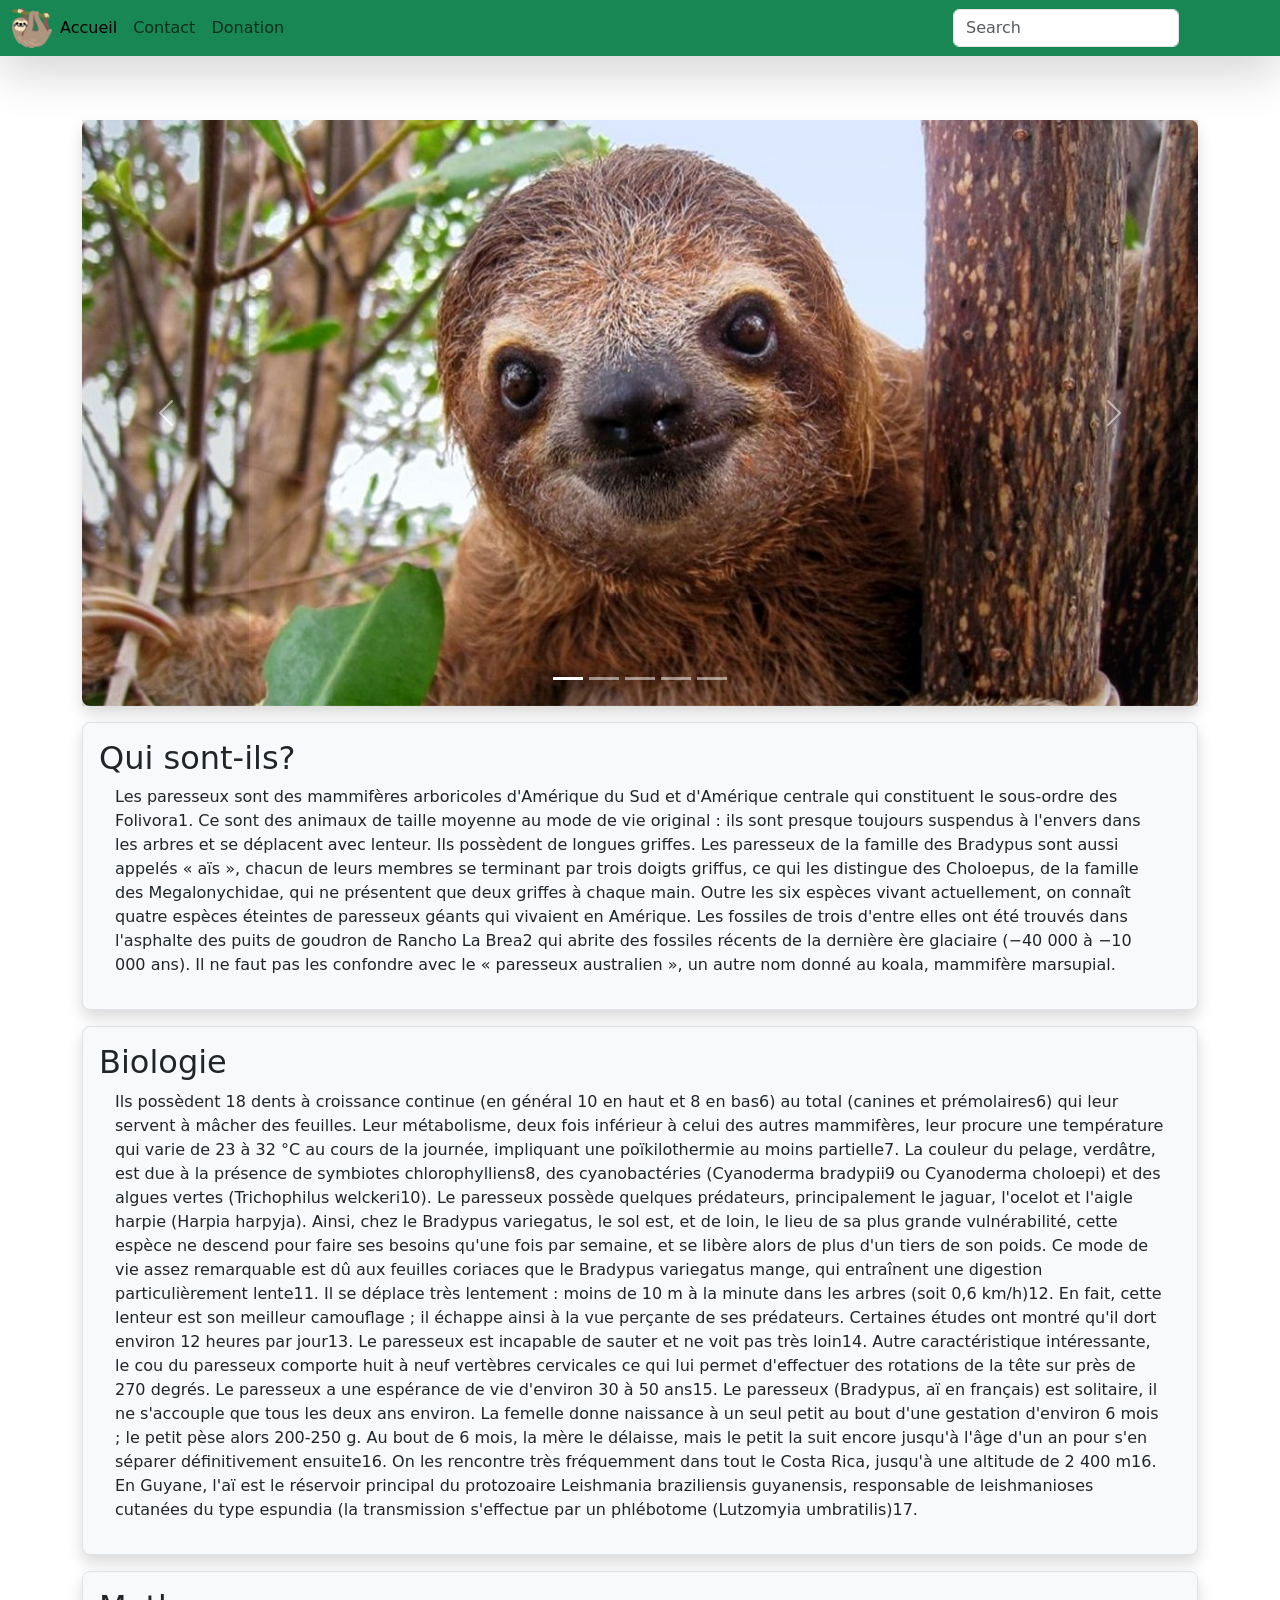
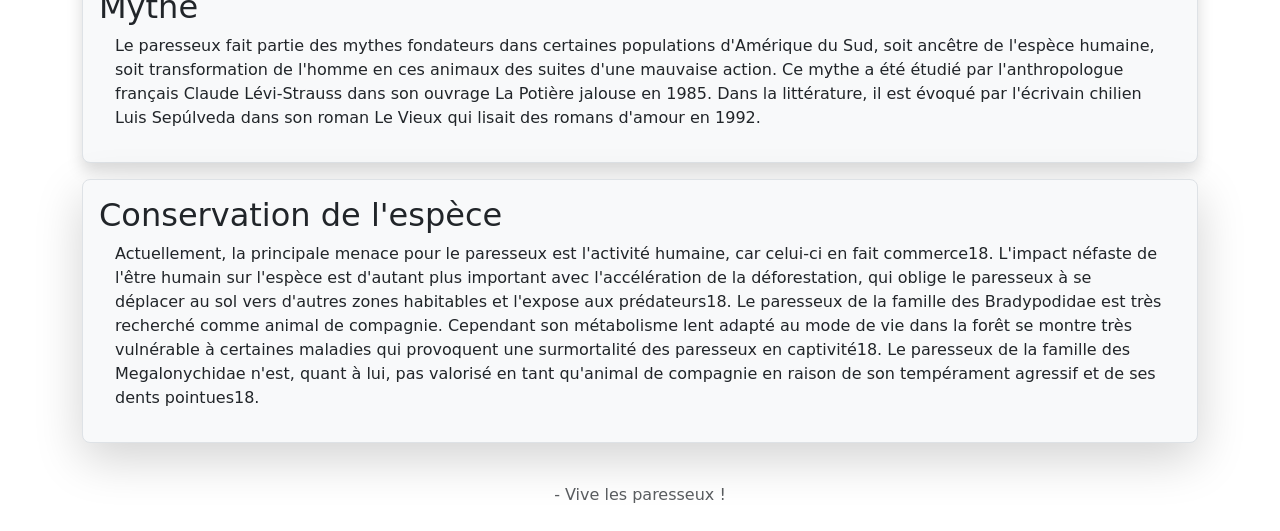
==== commit f9dcd39d: "Ajout icon navbar" ====
--- a/index.html
+++ b/index.html
@@ -28,6 +28,7 @@
           <span class="navbar-toggler-icon"></span>
         </button>
         <div class="collapse navbar-collapse" id="navbarSupportedContent">
+          <img src="public/images/icon.png" alt="" width="40" height="40">
           <ul class="navbar-nav me-auto mb-2 mb-lg-0">
             <li class="nav-item">
               <a class="nav-link active" aria-current="page" href="/index.html">Accueil</a>
